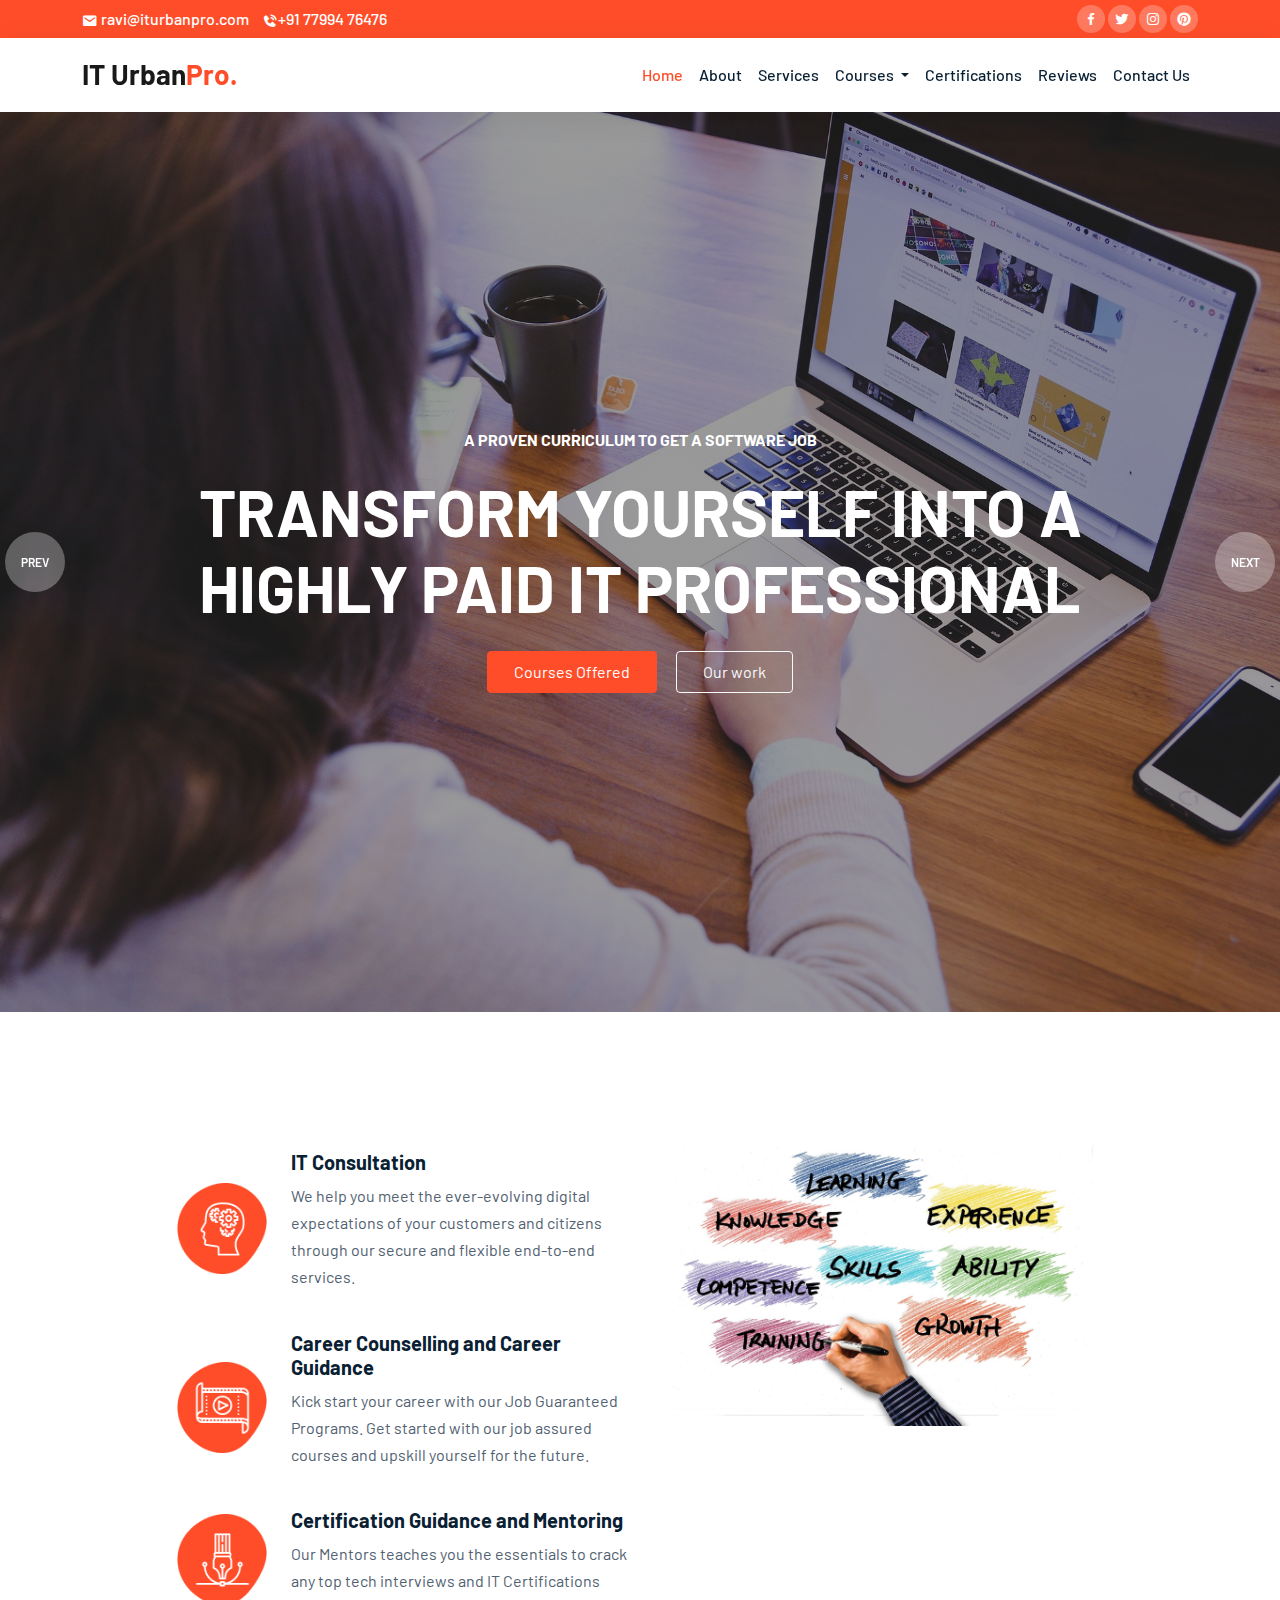
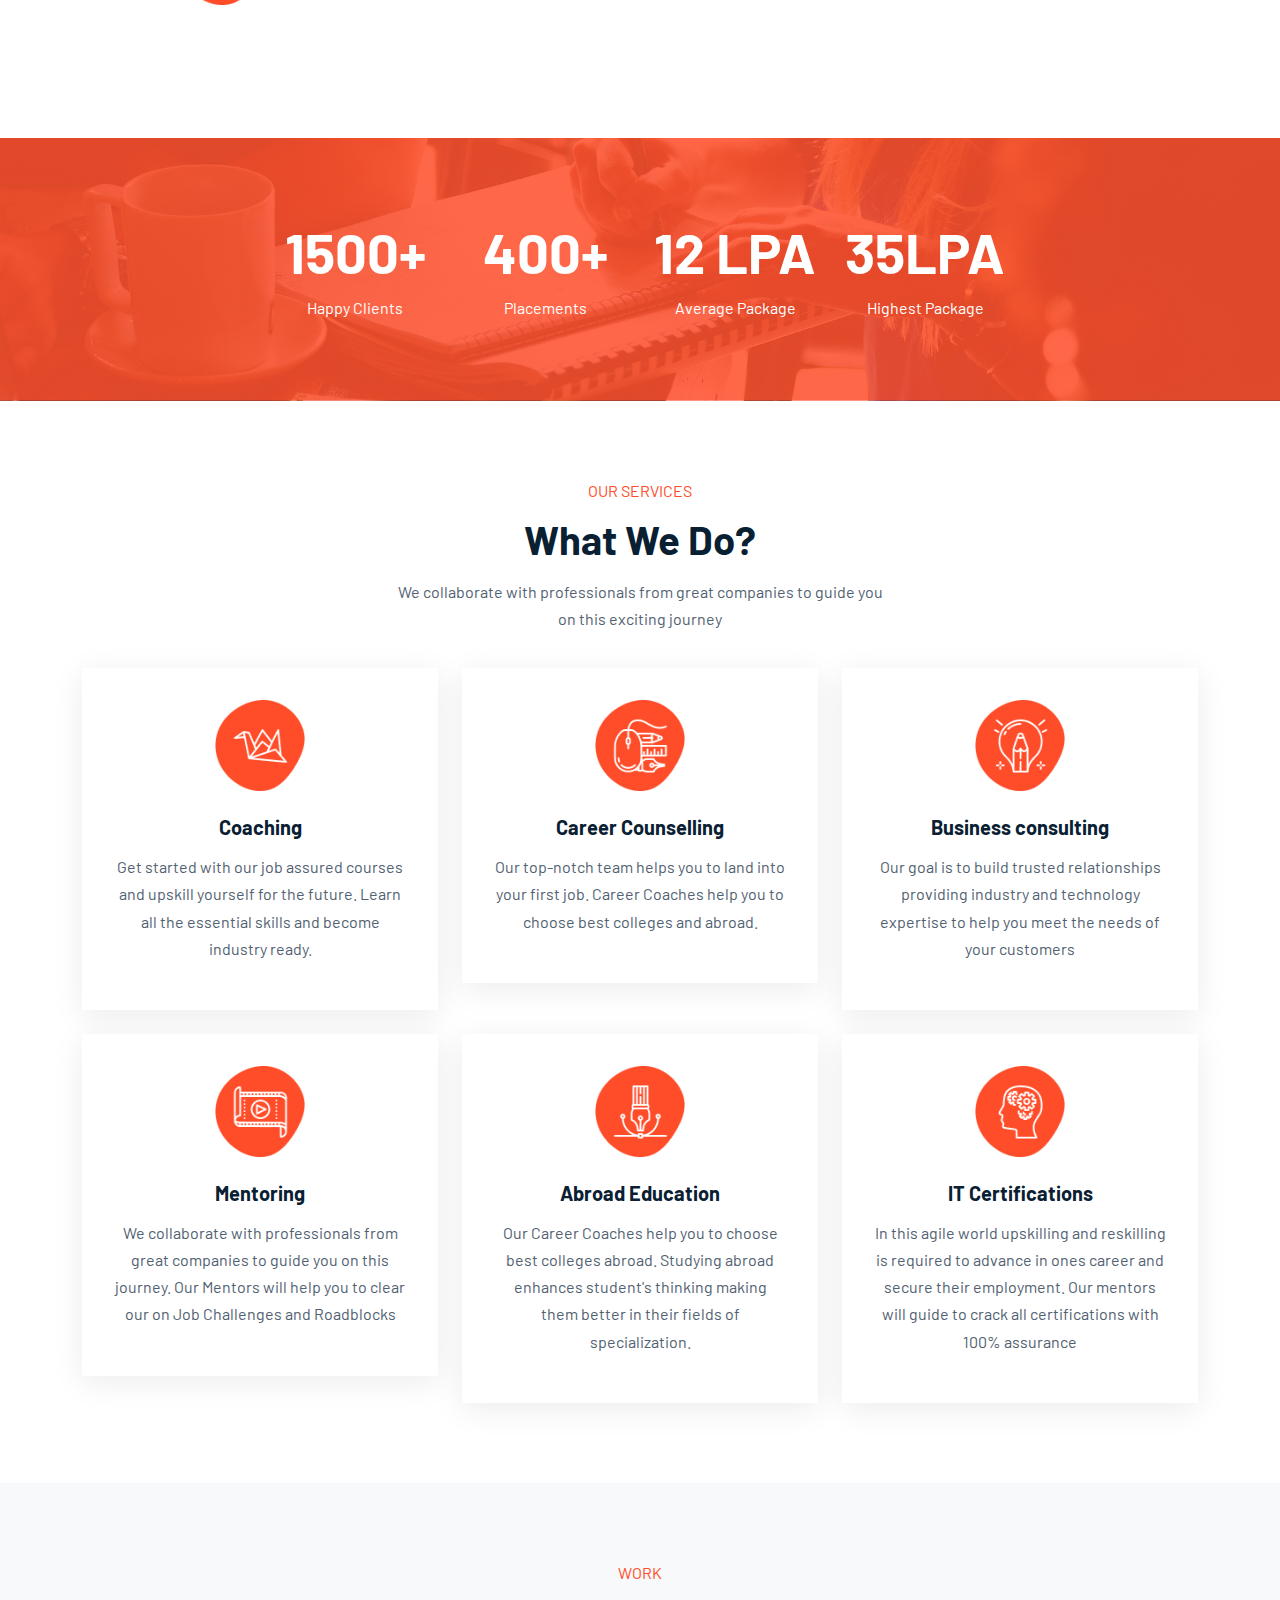
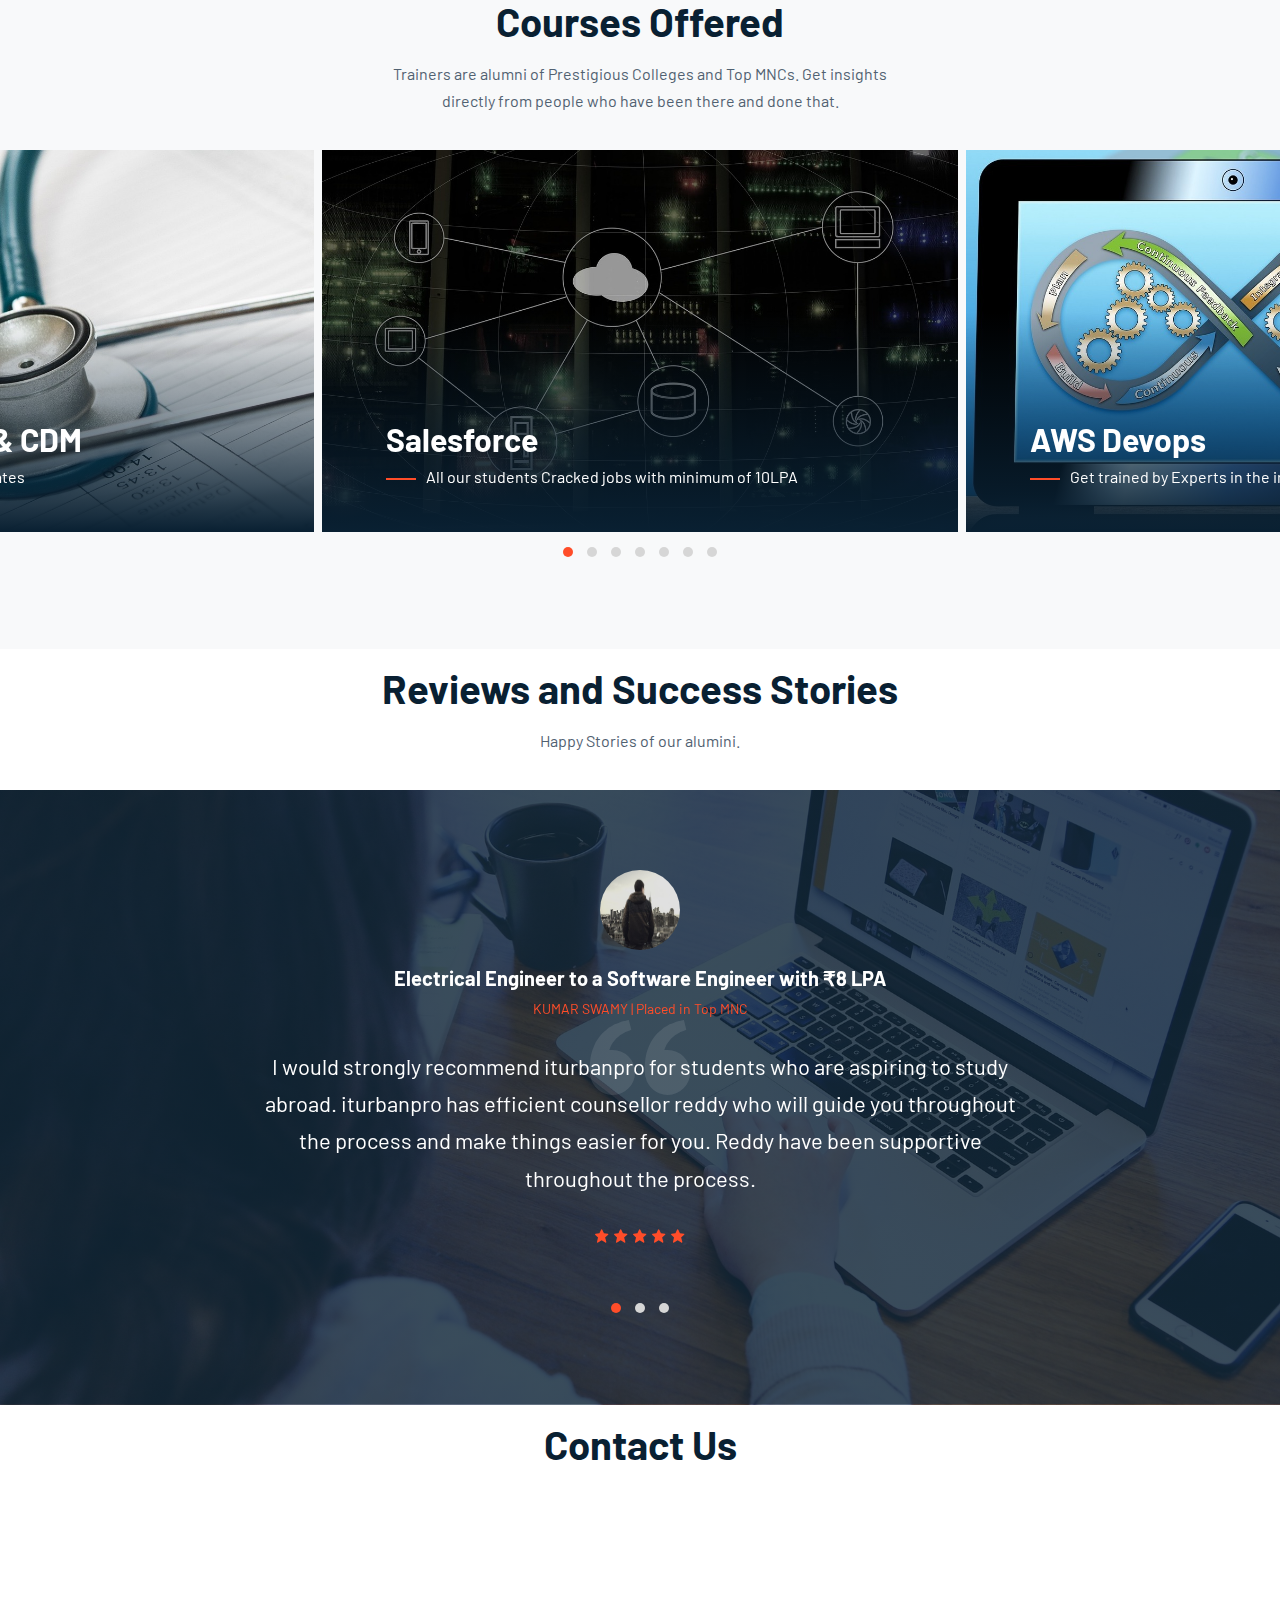
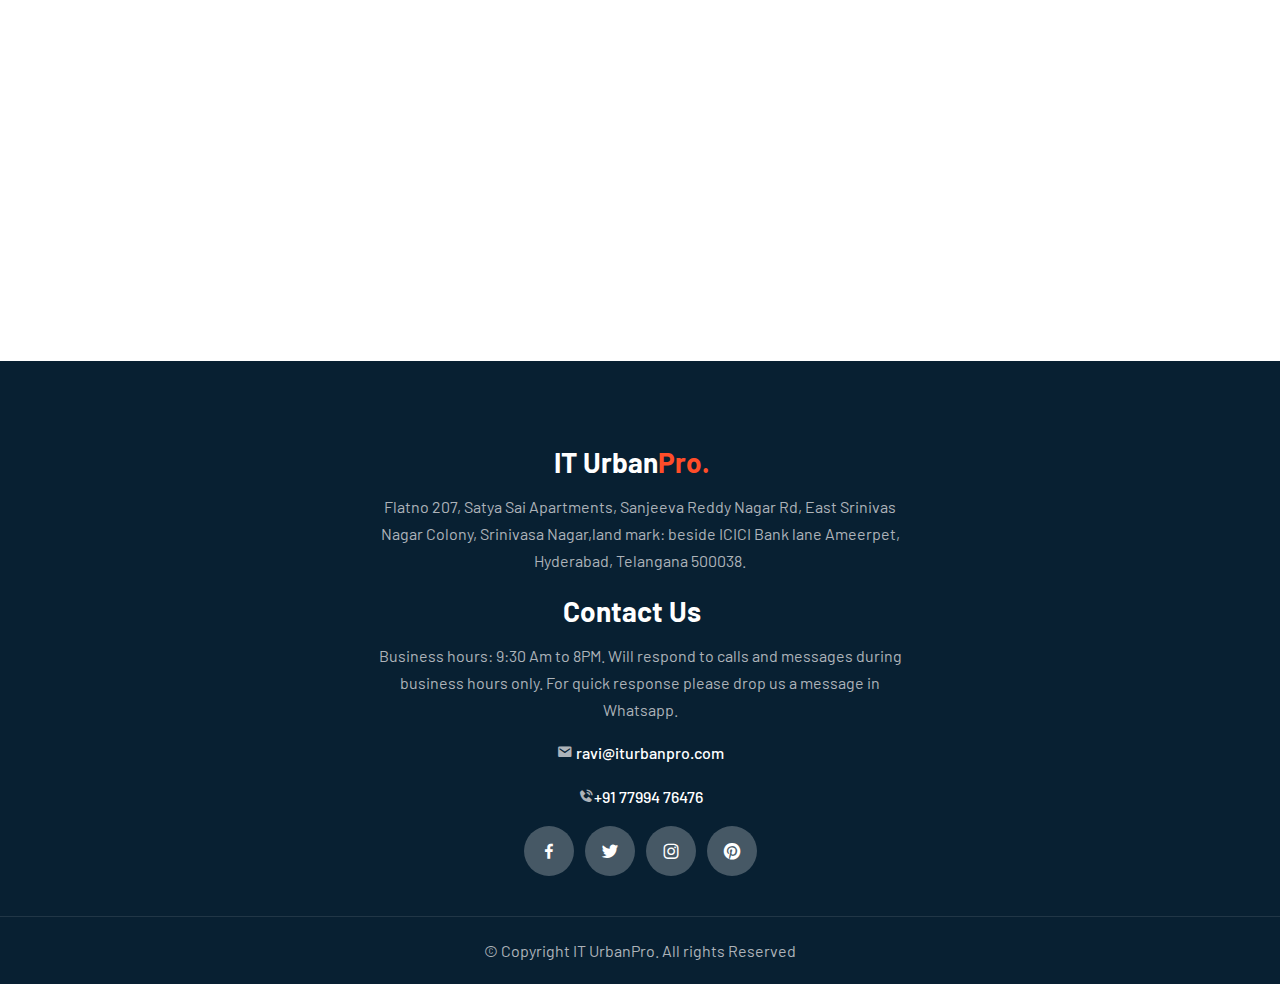
==== index.html @ 28d2590e "InitialCommit" ====
<!doctype html>
<html lang="en">

<head>
    <!-- Required meta tags -->
    <meta charset="utf-8">
    <meta name="viewport" content="width=device-width, initial-scale=1">

    <!-- Bootstrap CSS -->
    <link rel="stylesheet" href="css/bootstrap.min.css">
    <link rel="stylesheet" href="css/owl.carousel.min.css">
    <link rel="stylesheet" href="css/owl.theme.default.min.css">
    <link href='https://unpkg.com/boxicons@2.1.1/css/boxicons.min.css' rel='stylesheet'>
    <link rel="stylesheet" href="css/style.css">

    <title>IT Urban Pro</title>
</head>

<body data-bs-spy="scroll" data-bs-target=".navbar" data-bs-offset="70">


    <!-- TOP NAV contacts-->
    <div class="top-nav" id="home">
        <div class="container">
            <div class="row justify-content-between">
                <div class="col-auto">
                    <p class="col-auto contact-now"> <i class='bx bxs-envelope'></i> <a href="mailto:ravi@iturbanpro.com">ravi@iturbanpro.com</a></p>
                    <p class="col-auto contact-now"> <i class='bx bxs-phone-call'></i><a href="tel:+917799476476">+91 77994 76476 </a></p>               
                </div>
                <div class="col-auto social-icons">
                    <a href="#"><i class='bx bxl-facebook'></i></a>
                    <a href="#"><i class='bx bxl-twitter'></i></a>
                    <a href="#"><i class='bx bxl-instagram'></i></a>
                    <a href="#"><i class='bx bxl-pinterest'></i></a>
                </div>
            </div>
        </div>
    </div>

    <!-- BOTTOM NAV Menu-->
    <nav class="navbar navbar-expand-lg navbar-light bg-white sticky-top">
        <div class="container">
            <a class="navbar-brand" href="#">IT Urban<span class="dot">Pro.</span></a>
            <button class="navbar-toggler" type="button" data-bs-toggle="collapse" data-bs-target="#navbarNav"
                aria-controls="navbarNav" aria-expanded="false" aria-label="Toggle navigation">
                <span class="navbar-toggler-icon"></span>
            </button>
            <div class="collapse navbar-collapse" id="navbarNav">
                <ul class="navbar-nav ms-auto">
                    <li class="nav-item">
                        <a class="nav-link" href="#home">Home</a>
                    </li>
                    <li class="nav-item">
                        <a class="nav-link" href="#about">About</a>
                    </li>
                    <li class="nav-item">
                        <a class="nav-link" href="#services">Services</a>
                    </li>
                    <!-- <li class="nav-item">
                        <a class="nav-link" href="#portfolio">Courses</a>
                    </li> -->
                    <li class="nav-item dropdown">
                        <a class="nav-link dropdown-toggle" href="#portfolio" id="navbarDropdownMenuLink" role="button" data-bs-toggle="dropdown" aria-expanded="false">
                          Courses
                        </a>
                        <ul class="dropdown-menu" aria-labelledby="navbarDropdownMenuLink">
                          <li><a class="dropdown-item" href="#">Salesforce</a></li>
                          <li><a class="dropdown-item" href="#">AWS Devops</a></li>
                          <li><a class="dropdown-item" href="#">RPA</a></li>
                          <li><a class="dropdown-item" href="#">POWER BI</a></li>
                          <li><a class="dropdown-item" href="#">Java</a></li>
                          <li><a class="dropdown-item" href="#">Testing</a></li>
                          <li><a class="dropdown-item" href="#">Clinical Research & CDM</a></li>
                        </ul>
                      </li>
                    <li class="nav-item">
                        <a class="nav-link" href="#services">Certifications</a>
                    </li>
                    <li class="nav-item">
                        <a class="nav-link" href="#reviews">Reviews</a>
                    </li>
                    <li class="nav-item">
                        <a class="nav-link" href="#contact">Contact Us</a>
                    </li>
                </ul>
                <!-- <a href="#" 
                data-bs-toggle="modal"
                 data-bs-target="#exampleModal"
                  class="btn btn-brand ms-lg-3">Contact</a> -->
            </div>
        </div>
    </nav>

    <!-- SLIDER -->
    <div class="owl-carousel owl-theme hero-slider">
        <div class="slide slide1">
            <div class="container">
                <div class="row">
                    <div class="col-12 text-center text-white">
                        <h6 class="text-white text-uppercase">A proven curriculum
                            to get a software job</h6>
                        <h1 class="display-3 my-4">Transform Yourself into a <br />Highly Paid IT Professional</h1>
                        <a href="#portfolio" class="btn btn-brand">Courses Offered</a>
                        <a href="#reviews" class="btn btn-outline-light ms-3">Our work</a>
                    </div>
                </div>
            </div>
        </div>
        <div class="slide slide2">
            <div class="container">
                <div class="row">
                    <div class="col-12 col-lg-10 offset-lg-1 text-white">
                        <h6 class="text-white text-uppercase">We believe in the power of sharing</h6>
                        <h1 class="display-3 my-4">100+ companies have hired <br />Our Professionals</h1>
                        <a href="#portfolio" class="btn btn-brand">Get Started</a>
                        <a href="#reviews" class="btn btn-outline-light ms-3">Our work</a>
                    </div>
                </div>
            </div>
        </div>
    </div>

    <!-- ABOUT -->
    <section id="about">
        <div class="container">
            <div class="row justify-content-center">
                <div class="col-lg-5 py-5">
                    <div class="row">

                        <div class="col-12">
                            <div class="info-box">
                                <img src="img/icon6.png" alt="">
                                <div class="ms-4">
                                    <h5>IT Consultation</h5>
                                    <p>We help you meet the ever-evolving digital expectations of your customers and citizens through our secure and flexible end-to-end services. </p>
                                </div>
                            </div>
                        </div>
                        <div class="col-12 mt-4">
                            <div class="info-box">
                                <img src="img/icon4.png" alt="">
                                <div class="ms-4">
                                    <h5>Career Counselling and Career Guidance</h5>
                                    <p>Kick start your career with our Job Guaranteed Programs. Get started with our job assured courses and upskill yourself for the future. </p>
                                </div>
                            </div>
                        </div>
                        <div class="col-12 mt-4">
                            <div class="info-box">
                                <img src="img/icon5.png" alt="">
                                <div class="ms-4">
                                    <h5>Certification Guidance and Mentoring</h5>
                                    <p>Our Mentors teaches you the essentials to crack any top tech interviews and IT Certifications </p>
                                </div>
                            </div>
                        </div>
                    </div>
                </div>
                <div class="col-lg-5">
                    <img src="img/about.jpg" alt="">
                </div>
            </div>
        </div>
    </section>

    <!-- MILESTONE -->
    <section id="milestone">
        <div class="container">
            <div class="row text-center justify-content-center gy-4">
                <div class="col-lg-2 col-sm-6">
                    <h1 class="display-4">1500+</h1>
                    <p class="mb-0">Happy Clients</p>
                </div>
                <div class="col-lg-2 col-sm-6">
                    <h1 class="display-4">400+</h1>
                    <p class="mb-0">Placements</p>
                </div>
                <div class="col-lg-2 col-sm-6">
                    <h1 class="display-4">12 LPA</h1>
                    <p class="mb-0">Average Package</p>
                </div>
                <div class="col-lg-2 col-sm-6">
                    <h1 class="display-4">35LPA</h1>
                    <p class="mb-0">Highest Package</p>
                </div>
            </div>
        </div>
    </section>
<!-- COURSES OFFERED -->
    <section id="services" class="text-center">
        <div class="container">
            <div class="row">
                <div class="col-12">
                    <div class="intro">
                        <h6>Our Services</h6>
                        <h1>What We Do?</h1>
                        <p class="mx-auto">We collaborate with professionals from great companies to guide you on this exciting journey</p>
                    </div>
                </div>
            </div>
            <div class="row g-4">
                <div class="col-lg-4 col-md-6">
                    <div class="service">
                        <img src="img/icon1.png" alt="">
                        <h5>Coaching</h5>
                        <p> Get started with our job assured courses and upskill yourself for the future. Learn all the essential skills and become industry ready.</p>
                    </div>
                </div>
                <div class="col-lg-4 col-md-6">
                    <div class="service">
                        <img src="img/icon2.png" alt="">
                        <h5>Career Counselling</h5>
                        <p>Our top-notch team helps you to land into your first job. Career Coaches help you to choose best colleges and abroad.</p>
                    </div>
                </div>
                <div class="col-lg-4 col-md-6">
                    <div class="service">
                        <img src="img/icon3.png" alt="">
                        <h5>Business consulting</h5>
                        <p>Our goal is to build trusted relationships providing industry and technology expertise to help you meet the needs of your customers</p>
                    </div>
                </div>
                <div class="col-lg-4 col-md-6">
                    <div class="service">
                        <img src="img/icon4.png" alt="">
                        <h5>Mentoring</h5>
                        <p>We collaborate with professionals from great companies to guide you on this journey. Our Mentors will help you to clear our on Job Challenges and Roadblocks </p>
                    </div>
                </div>
                <div class="col-lg-4 col-md-6">
                    <div class="service">
                        <img src="img/icon5.png" alt="">
                        <h5>Abroad Education</h5>
                        <p>Our Career Coaches help you to choose best colleges abroad. Studying abroad enhances student's thinking making them better in their fields of specialization.</p>
                    </div>
                </div>
                <div class="col-lg-4 col-md-6">
                    <div class="service">
                        <img src="img/icon6.png" alt="">
                        <h5>IT Certifications</h5>
                        <p>In this agile world upskilling and reskilling is required to advance in ones career and secure their employment. Our mentors will guide to crack all certifications with 100% assurance</p>
                    </div>
                </div>
            </div>
        </div>
    </section>

    <section class="bg-light" id="portfolio">
        <div class="container">
            <div class="row">
                <div class="col-12">
                    <div class="intro">
                        <h6>Work</h6>
                        <h1>Courses Offered</h1>
                        <p class="mx-auto">Trainers are alumni of Prestigious Colleges and Top MNCs. Get insights directly from people who have been there and done that.</p>
                    </div>
                </div>
            </div>
        </div>
        <div id="projects-slider" class="owl-theme owl-carousel">
            <div class="project">
                <div class="overlay"></div>
                <img src="img/salesforce.jpg" alt="">
                <div class="content">
                    <h2>Salesforce</h2>
                    <h6>All our students Cracked jobs with minimum of 10LPA</h6>
                </div>
            </div>
            <div class="project">
                <div class="overlay"></div>
                <img src="img/devops.jpg" alt="">
                <div class="content">
                    <h2>AWS Devops</h2>
                    <h6>Get trained by Experts in the industry</h6>
                </div>
            </div>
            <div class="project">
                <div class="overlay"></div>
                <img src="img/powerbi.jpg" alt="">
                <div class="content">
                    <h2>Power BI</h2>
                    <h6>Enhance your Annual pay with our advanced courses</h6>
                </div>
            </div>
            <div class="project">
                <div class="overlay"></div>
                <img src="img/rpa.jpg" alt="">
                <div class="content">
                    <h2>RPA</h2>
                    <h6>No Coding for students from all backgrounds</h6>
                </div>
            </div>
            <div class="project">
                <div class="overlay"></div>
                <img src="img/networking.jpg" alt="">
                <div class="content">
                    <h2>Networking</h2>
                    <h6>With 100% Job Placments</h6>
                </div>
            </div>
            <div class="project">
                <div class="overlay"></div>
                <img src="img/java.jpg" alt="">
                <div class="content">
                    <h2>Java</h2>
                    <h6>Core | Advanced | Mini Projects</h6>
                </div>
            </div>
            <div class="project">
                <div class="overlay"></div>
                <img src="img/cdm.jpg" alt="">
                <div class="content">
                    <h2>Clinical Research & CDM</h2>
                    <h6>For Doctors and Pharma Graduates</h6>
                </div>
            </div>
        </div>
    </section>


<!-- Team Members Section -->
    <!-- <section id="team">
        <div class="container">
            <div class="row">
                <div class="col-12">
                    <div class="intro">
                        <h6>Team</h6>
                        <h1>Team Members</h1>
                        <p class="mx-auto">Contrary to popular belief, Lorem Ipsum is not simply random text. It has
                            roots in a piece of classical Latin literature from 45 BC, making it over 2000 years old</p>
                    </div>
                </div>
            </div>
            <div class="row justify-content-center">
                <div class="col-lg-4 col-md-8">
                    <div class="team-member">
                        <div class="image">
                            <img src="img/team_1.jpg" alt="">
                            <div class="social-icons">
                                <a href="#"><i class='bx bxl-facebook'></i></a>
                                <a href="#"><i class='bx bxl-twitter'></i></a>
                                <a href="#"><i class='bx bxl-instagram'></i></a>
                                <a href="#"><i class='bx bxl-pinterest'></i></a>
                            </div>
                            <div class="overlay"></div>
                        </div>

                        <h5>Marvin McKinney</h5>
                        <p>Marketing Coordinator</p>
                    </div>
                </div>
                <div class="col-lg-4 col-md-8">
                    <div class="team-member">
                        <div class="image">
                            <img src="img/team_2.jpg" alt="">
                            <div class="social-icons">
                                <a href="#"><i class='bx bxl-facebook'></i></a>
                                <a href="#"><i class='bx bxl-twitter'></i></a>
                                <a href="#"><i class='bx bxl-instagram'></i></a>
                                <a href="#"><i class='bx bxl-pinterest'></i></a>
                            </div>
                            <div class="overlay"></div>
                        </div>

                        <h5>Kathryn Murphy</h5>
                        <p>Ethical Hacker</p>
                    </div>
                </div>
                <div class="col-lg-4 col-md-8">
                    <div class="team-member">
                        <div class="image">
                            <img src="img/team_3.jpg" alt="">
                            <div class="social-icons">
                                <a href="#"><i class='bx bxl-facebook'></i></a>
                                <a href="#"><i class='bx bxl-twitter'></i></a>
                                <a href="#"><i class='bx bxl-instagram'></i></a>
                                <a href="#"><i class='bx bxl-pinterest'></i></a>
                            </div>
                            <div class="overlay"></div>
                        </div>

                        <h5>Darrell Steward</h5>
                        <p>Software Developer</p>
                    </div>
                </div>
            </div>
        </div>
    </section> -->

<!-- Reviews and Success Stories -->
    <div class="container">
        <div class="row">
            <div class="col-12">
                <div class="intro">
                    <h1>Reviews and Success Stories</h1>
                    <p class="mx-auto">Happy Stories of our alumini.</p>
                </div>
            </div>
        </div>
    </div>

    <section class="bg-light" id="reviews">
        

        <div class="owl-theme owl-carousel reviews-slider container">
            <div class="review">
                <div class="person">
                    <img src="img/student-image.jpg" alt="">
                    <h5> Electrical Engineer to a Software Engineer with ₹8 LPA</h5>
                    <small>KUMAR SWAMY | Placed in Top MNC</small>
                </div>
                <h3>I would strongly recommend iturbanpro for students who are aspiring to study abroad. iturbanpro  has efficient counsellor reddy who will guide you throughout the process and make things easier for you. Reddy have been supportive throughout the process.</h3>
                <div class="stars">
                    <i class='bx bxs-star'></i>
                    <i class='bx bxs-star'></i>
                    <i class='bx bxs-star'></i>
                    <i class='bx bxs-star'></i>
                    <i class="bx bxs-star"></i>
                </div>
                <i class='bx bxs-quote-alt-left'></i>
            </div>
            <div class="review">
                <div class="person">
                    <img src="img/student-image.jpg" alt="">
                    <h5>Delivery Boy to a Software Engineer WITH 12LPA</h5>
                    <small>Mohan Yellappa | Placed in TOP MNC</small>
                </div>
                <h3>After graduating I worked as delivery partner to take care of my expenses. After joining here for Salesforce Training the placement team did wonders for me. Assisted me in Interview preparation & my communication skills. I'm thank full to IT UBRAN PRO.</h3>
                <div class="stars">
                    <i class='bx bxs-star'></i>
                    <i class='bx bxs-star'></i>
                    <i class='bx bxs-star'></i>
                    <i class='bx bxs-star'></i>
                    <i class="bx bxs-star-half"></i>
                </div>
                <i class='bx bxs-quote-alt-left'></i>
            </div>
            <div class="review">
                <div class="person">
                    <img src="img/student-image.jpg" alt="">
                    <h5>Mechanical Engineering to ₹13.8 LPA LPA Software Job</h5>
                    <small>Vinod Kumar | Salesforce Student Placed in MNC</small>
                </div>
                <h3>After coming out of my college, I was anxious about my placement. But after joining IT Urban pro, I got trained on salesforce by Industry experts. Their training methodology is quite unique and different from other training centres. I got great support from my mentor when I was struggling and Im settled in my life now with 12LPA.</h3>
                <div class="stars">
                    <i class='bx bxs-star'></i>
                    <i class='bx bxs-star'></i>
                    <i class='bx bxs-star'></i>
                    <i class='bx bxs-star'></i>
                    <i class="bx bxs-star"></i>
                </div>
                <i class='bx bxs-quote-alt-left'></i>
            </div>
        </div>
    </section>

    <!-- <section id="blog">
        <div class="container">
            <div class="row">
                <div class="col-12">
                    <div class="intro">
                        <h6>Blog</h6>
                        <h1>Blog Posts</h1>
                        <p class="mx-auto">Contrary to popular belief, Lorem Ipsum is not simply random text. It has
                            roots in a piece of classical Latin literature from 45 BC, making it over 2000 years old</p>
                    </div>
                </div>
            </div>
            <div class="row">
                <div class="col-md-4">
                    <article class="blog-post">
                        <img src="img/project5.jpg" alt="">
                        <a href="#" class="tag">Web Design</a>
                        <div class="content">
                            <small>01 Dec, 2022</small>
                            <h5>Web Design trends in 2022</h5>
                            <p>Contrary to popular belief, Lorem Ipsum is not simply random text. It has roots in a
                                piece of classical Latin literature from</p>
                        </div>
                    </article>
                </div>
                <div class="col-md-4">
                    <article class="blog-post">
                        <img src="img/project4.jpg" alt="">
                        <a href="#" class="tag">Programming</a>
                        <div class="content">
                            <small>01 Dec, 2022</small>
                            <h5>Web Design trends in 2022</h5>
                            <p>Contrary to popular belief, Lorem Ipsum is not simply random text. It has roots in a
                                piece of classical Latin literature from</p>
                        </div>
                    </article>
                </div>
                <div class="col-md-4">
                    <article class="blog-post">
                        <img src="img/project2.jpg" alt="">
                        <a href="#" class="tag">Marketing</a>
                        <div class="content">
                            <small>01 Dec, 2022</small>
                            <h5>Web Design trends in 2022</h5>
                            <p>Contrary to popular belief, Lorem Ipsum is not simply random text. It has roots in a
                                piece of classical Latin literature from</p>
                        </div>
                    </article>
                </div>
            </div>
        </div>
    </section> -->

    <div class="container" id="contact">
        <div class="col-12">
            <div class="intro">
                <h1>Contact Us</h1>
                
            </div>
            <iframe src="https://www.google.com/maps/embed?pb=!1m14!1m8!1m3!1d15225.700421857577!2d78.4438462!3d17.4393559!3m2!1i1024!2i768!4f13.1!3m3!1m2!1s0x0%3A0xa017b3ffe7bff900!2sIT%20URBANPRO!5e0!3m2!1sen!2sin!4v1664267649828!5m2!1sen!2sin" width="100%" height="450" style="border:0;" allowfullscreen="" loading="lazy" referrerpolicy="no-referrer-when-downgrade"></iframe>
        </div>
    </div>

    <footer>
        <div class="footer-top text-center">
            <div class="container">
                <div class="row justify-content-center">
                    <div class="col-lg-6 text-center">
                        <h4 class="navbar-brand">IT Urban<span class="dot">Pro.</span></h4>
                        <p>Flatno 207, Satya Sai Apartments, Sanjeeva Reddy Nagar Rd, East Srinivas Nagar Colony, Srinivasa Nagar,land mark: beside ICICI Bank lane Ameerpet, Hyderabad, Telangana 500038.</p>
                        <h4 class="navbar-brand">Contact Us<span class="dot"></span></h4>
                        <p>Business hours: 9:30 Am to 8PM. Will respond to calls and messages during business hours only. For quick response please drop us a message in Whatsapp.</p>

                        <div class="container">
                            <div class="col-auto">
                                <div>
                                    <p class="col-auto contact-now"> <i class='bx bxs-envelope'></i> <a href="mailto:ravi@iturbanpro.com">ravi@iturbanpro.com</a></p>
                                    <p class="col-auto contact-now"> <i class='bx bxs-phone-call'></i><a href="tel:+917799476476">+91 77994 76476 </a></p>               
                                </div>
                               
                            </div>
                        </div>

                        <div class="col-auto social-icons">
                            <a href="#"><i class='bx bxl-facebook'></i></a>
                            <a href="#"><i class='bx bxl-twitter'></i></a>
                            <a href="#"><i class='bx bxl-instagram'></i></a>
                            <a href="#"><i class='bx bxl-pinterest'></i></a>
                        </div>
                    </div>
                </div>
                
            </div>
        </div>
        <div class="footer-bottom text-center">
            <p class="mb-0">© Copyright IT UrbanPro. All rights Reserved</p>
        </div>
    </footer>


    <!-- Modal -->
    <div class="modal fade" id="exampleModal" tabindex="-1" aria-labelledby="exampleModalLabel" aria-hidden="true">
        <div class="modal-dialog modal-dialog-centered modal-xl">
            <div class="modal-content">
                <div class="modal-body p-0">
                    <div class="container-fluid">
                        <div class="row gy-4">
                            <div class="col-lg-4 col-sm-12 bg-cover"
                                style="background-image: url(img/c2.jpg); min-height:300px;">
                                <div>
                                    
                                </div>
                            </div>
                            <div class="col-lg-8">
                                <form class="p-lg-5 col-12 row g-3">
                                    <div>
                                        <h1>Get in touch</h1>
                                    <p>Fell free to contact us and we will get back to you as soon as possible</p>
                                    </div>
                                    <div class="col-lg-6">
                                        <label for="userName" class="form-label">First name</label>
                                        <input type="text" class="form-control" placeholder="Jon" id="userName"
                                            aria-describedby="emailHelp">
                                    </div>
                                    <div class="col-lg-6">
                                        <label for="userName" class="form-label">Last name</label>
                                        <input type="text" class="form-control" placeholder="Doe" id="userName"
                                            aria-describedby="emailHelp">
                                    </div>
                                    <div class="col-12">
                                        <label for="userName" class="form-label">Email address</label>
                                        <input type="email" class="form-control" placeholder="Johndoe@example.com" id="userName"
                                            aria-describedby="emailHelp">
                                    </div>
                                    <div class="col-12">
                                        <label for="exampleInputEmail1" class="form-label">Enter Message</label>
                                        <textarea name="" placeholder="This is looking great and nice." class="form-control" id=""  rows="4"></textarea>
                                    </div>

                                    <div class="col-12">
                                        <button type="submit" class="btn btn-brand">Send Message</button>
                                    </div>
                                </form>
                            </div>
                        </div>
                    </div>
                </div>

            </div>
        </div>
    </div>









    <script src="js/jquery.min.js"></script>
    <script src="js/bootstrap.bundle.min.js"></script>
    <script src="js/owl.carousel.min.js"></script>
    <script src="js/app.js"></script>
</body>

</html>
---- css/style.css ----
@import url('https://fonts.googleapis.com/css2?family=Barlow:wght@400;500;600;700&display=swap');

:root {
    --brand: #ff4d29;
    --dark: #092032;
    --body: #516171;
    --border: rgba(0,0,0,0.08);
    --shadow: 0px 6px 30px rgba(0, 0, 0, 0.08);
    
}

body {
    font-family: "Barlow", sans-serif;
    color: var(--body);
    line-height: 1.7;
}

h1,h2,h3,h4,h5,h6,
.display-1,.display-2,.display-3,.display-4 {
    font-weight: 700;
    color: var(--dark);
}

.bg-cover {
    background-size: cover;
    background-position: center;
    background-repeat: no-repeat;
}

img {
    width: 100%;
}

a {
    color: var(--dark);
    transition: all 0.4s ease;
    font-weight: 500;
}

.col-auto a{
    color: white;
    transition: all 0.4s ease;
    font-weight: 500;
    text-decoration: none;
}

.col-auto a:hover{
    color: wheat;
}

a:hover {
    color: var(--brand);
}

section {
    padding-top: 80px;
    padding-bottom: 80px;
}

.text-brand {
    color: var(--brand) !important;
}


.hero-slider .owl-prev,
.hero-slider .owl-next{
    background-color: rgba(255, 255, 255, 0.3) !important;
    width: 60px !important;
    height: 60px !important;
    display: block;
    display: grid;
    place-items: center;
    color: #fff !important;
    border-radius: 100px;
    line-height: 0;
    border-radius: 100px !important;
    position: absolute;
    top: 50%;
    font-weight: 600 !important;
    font-size: 12px !important;
    transition: all 0.4s ease;
    margin-top: -30px !important;
}

.owl-prev {
    left: 0;
}
.owl-next {
    right: 0;
}

.hero-slider .owl-prev:hover,
.hero-slider .owl-next:hover {
    background-color: var(--brand) !important; 
}

.owl-dot.active span{
    background-color: var(--brand) !important;
}


 /* slide */
 .slide {
     min-height: 100vh;
     display: flex;
     align-items: center;
     justify-content: center;
     position: relative;
}

.slide1 {
    background: linear-gradient(rgba(0, 0, 0, 0.4), rgba(0, 0, 0, 0.4)), url(../img/banner1.jpg);
    background-size: cover;
    background-position: center;
    background-repeat: no-repeat;
}

.slide2 {
    background: linear-gradient(rgba(0, 0, 0, 0.4), rgba(0, 0, 0, 0.4)), url(../img/banner2.jpg);
    background-size: cover;
    background-position: center;
    background-repeat: no-repeat;
}

.slide .display-3 {
    text-transform: uppercase;
    color: #fff;
}

/* navbar */
.top-nav {
    background-color: var(--brand);
    color: #fff;
    padding-top: 5px;
    padding-bottom: 5px;
}

.top-nav p {
    display: inline-block;
    margin-bottom: 0;
    margin-right: 10px;
}

.top-nav span,
.top-nav i {
    vertical-align: middle;
}

.navbar {
    box-shadow: var(--shadow);
}

.social-icons a {
    width: 28px;
    height: 28px;
    display: inline-flex;
    color: #fff;
    background-color: rgba(255, 255, 255, 0.25);
    text-decoration: none;
    align-items: center;
    justify-content: center;
    border-radius: 100px;
}

.social-icons a:hover {
    background-color: #fff;
    color: var(--brand);
}

.navbar .navbar-nav .nav-link {
    color: var(--dark);
}

.navbar .navbar-nav .nav-link:hover {
    color: var(--brand);
}

.navbar .navbar-nav .nav-link.active {
    color: var(--brand);
}

.navbar-brand {
    font-size: 28px;
    font-weight: 700;
}

.navbar-brand .dot {
    color: var(--brand);
}

.btn {
    padding: 8px 26px;
}

.btn-brand {
    border-color: var(--brand);
    background-color: var(--brand);
    color: #fff;
}

.btn-brand:hover {
    background-color: #d64022;
    border-color: #d64022;
    color: #fff;
}

.intro {margin-bottom: 36px;
text-align: center;}

.intro p {
    max-width: 500px;
}
.intro h6{
    color: var(--brand);
    font-weight: 400;
    text-transform: uppercase;
}

.intro h1 {
    margin-top: 15px;
    margin-bottom: 15px;
}

.info-box {
    align-items: center;
    display: flex;
}

.info-box img {
    width: 90px;
}


#milestone {
    background: linear-gradient(rgba(255, 77, 41, 0.85), rgba(255, 77, 41, 0.85)), url(../img/banner2.jpg);
    background-size: cover;
    background-position: center;
    background-repeat: no-repeat;
}

#milestone h1,
#milestone p {
    color: #fff;
}

.service {
    padding: 32px;
    background-color: #fff;
    box-shadow: var(--shadow);
}

.service h5 {
    margin-top: 24px;
    margin-bottom: 14px;
}

.service img {
    width: 90px;
}


.project {
    position: relative;
    overflow: hidden;
    z-index: 2;
}

.project h6 {
    font-weight: 400;
}

.project h6::before {
    content: "";
    height: 2px;
    width: 30px;
    display: inline-block;
    background: var(--brand);
    vertical-align: middle;
    margin-right: 10px;
}


.project .overlay {
    width: 100%;
    height: 220px;
    position: absolute;
    bottom: 0;
    left: 0;
    background: linear-gradient(180deg, rgba(255, 76, 41, 0) 0%, var(--dark) 100%);
}

.project .content {
    position: absolute;
    left: 10%;
    bottom: 10%
}

.project h2,
.project h6 {
    color: #fff;
}

.team-member {
    text-align: center;
}

.team-member .image{
    position: relative;
    z-index: 2;
    overflow: hidden;
}

.team-member .overlay {
    width: 100%;
    height: 100%;
    position: absolute;
    left: 0;
    top: -10%;
    background-color: rgba(255, 77, 41, 0.7);
    opacity: 0;
    transition: all 0.4s ease;
}

.team-member h5 {
    margin-top: 16px;
    margin-bottom: 4px;
}

.team-member .social-icons {
    position: absolute;
    top: 60%;
    left: 50%;
    transform: translate(-50%, -50%);
    z-index: 2;
    opacity: 0;
    transition: all 0.4s ease;
}

.team-member .social-icons a {
    width: 40px;
    height: 40px;
}

.team-member:hover .social-icons {
    top: 50%;
    opacity: 1;
}

.team-member:hover .overlay {
    top: 0%;
    opacity: 1;
}

#reviews {

    background: linear-gradient(-90deg, rgba(8, 32, 50, 0.8), rgba(8, 32, 50, 0.8)), url(../img/banner1.jpg), #082032;;
    background-size: cover;
    background-position: center;
    background-repeat: no-repeat;
}

.review {
    text-align: center;
    z-index: 2;
    position: relative;
    margin: 15px;
    max-width: 768px;
    margin: auto;
}

.review .bxs-quote-alt-left {
    font-size: 120px;
    position: absolute;
    opacity: 0.1;
    left: 50%;
    top: 50%;
    transform: translate(-50%, -50%);
    color: #fff;
}

.review img {
    width: 80px !important;
    height: 80px;
    border-radius: 100px;
    margin: auto;
}

.review h5 {
    margin-top: 16px;
    margin-bottom: 4px;
    color: #fff;
}

.review h3 {
    margin-top: 26px;
    margin-bottom: 26px;
    font-size: 22px;
    color: #fff;
    font-weight: 400;
    line-height: 1.7;
}

.review small {
    color: var(--brand);
}

.review .stars {
    color: var(--brand);
}

.blog-post {
    position: relative;
    background-color: #fff;
    box-shadow: var(--shadow);
}

.blog-post .content {
    padding: 32px;
}

.blog-post a {
    position: absolute;
    top: 20px;
    left: 20px;
    background-color: var(--brand);
    padding: 2px 12px;
    border-radius: 100px;
    text-decoration: none;
    color: #fff;
}

.blog-post h5 {
    margin-top: 12px;
    margin-bottom: 12px;
}

.blog-post small {
    text-transform: uppercase;
    color: var(--brand);
    text-decoration: underline;
}

footer {
    background: linear-gradient(0deg, rgba(8, 32, 50, 0.9), rgba(8, 32, 50, 0.9)), url(../img/bg_banner1.jpg), #082032;;
    background-size: cover;
    background-position: center;
    background-repeat: no-repeat;
}

footer .footer-top {
    padding-top: 80px;
    padding-bottom: 40px;
}

.footer-bottom {
    border-top: 1px solid rgba(255, 255, 255, 0.1);
    padding-bottom: 20px;
    padding-top: 20px;
}

footer .navbar-brand {
    color: #fff;
}

footer p {
    color: #ADB3B9;
}

footer .social-icons a {
    width: 50px;
    height: 50px;
    font-size: 20px;
    margin-left: 4px;
    margin-right: 4px;
}

.loader {
    min-height: 100vh;
    display: flex;
    align-items: center;
    justify-content: center;
    background-color: red;
    z-index: 99999;
    position: fixed;
    left: 0;
    right: 0;
}


input.form-control {
    border-color: transparent;
    height: 44px;
}

.form-control {
    background-color: rgba(0, 0, 0, 0.04);
    border-color: rgba(0, 0, 0, 0.04);;
}

.form-control:focus {
    box-shadow: none;
    border-color: var(--brand);
}
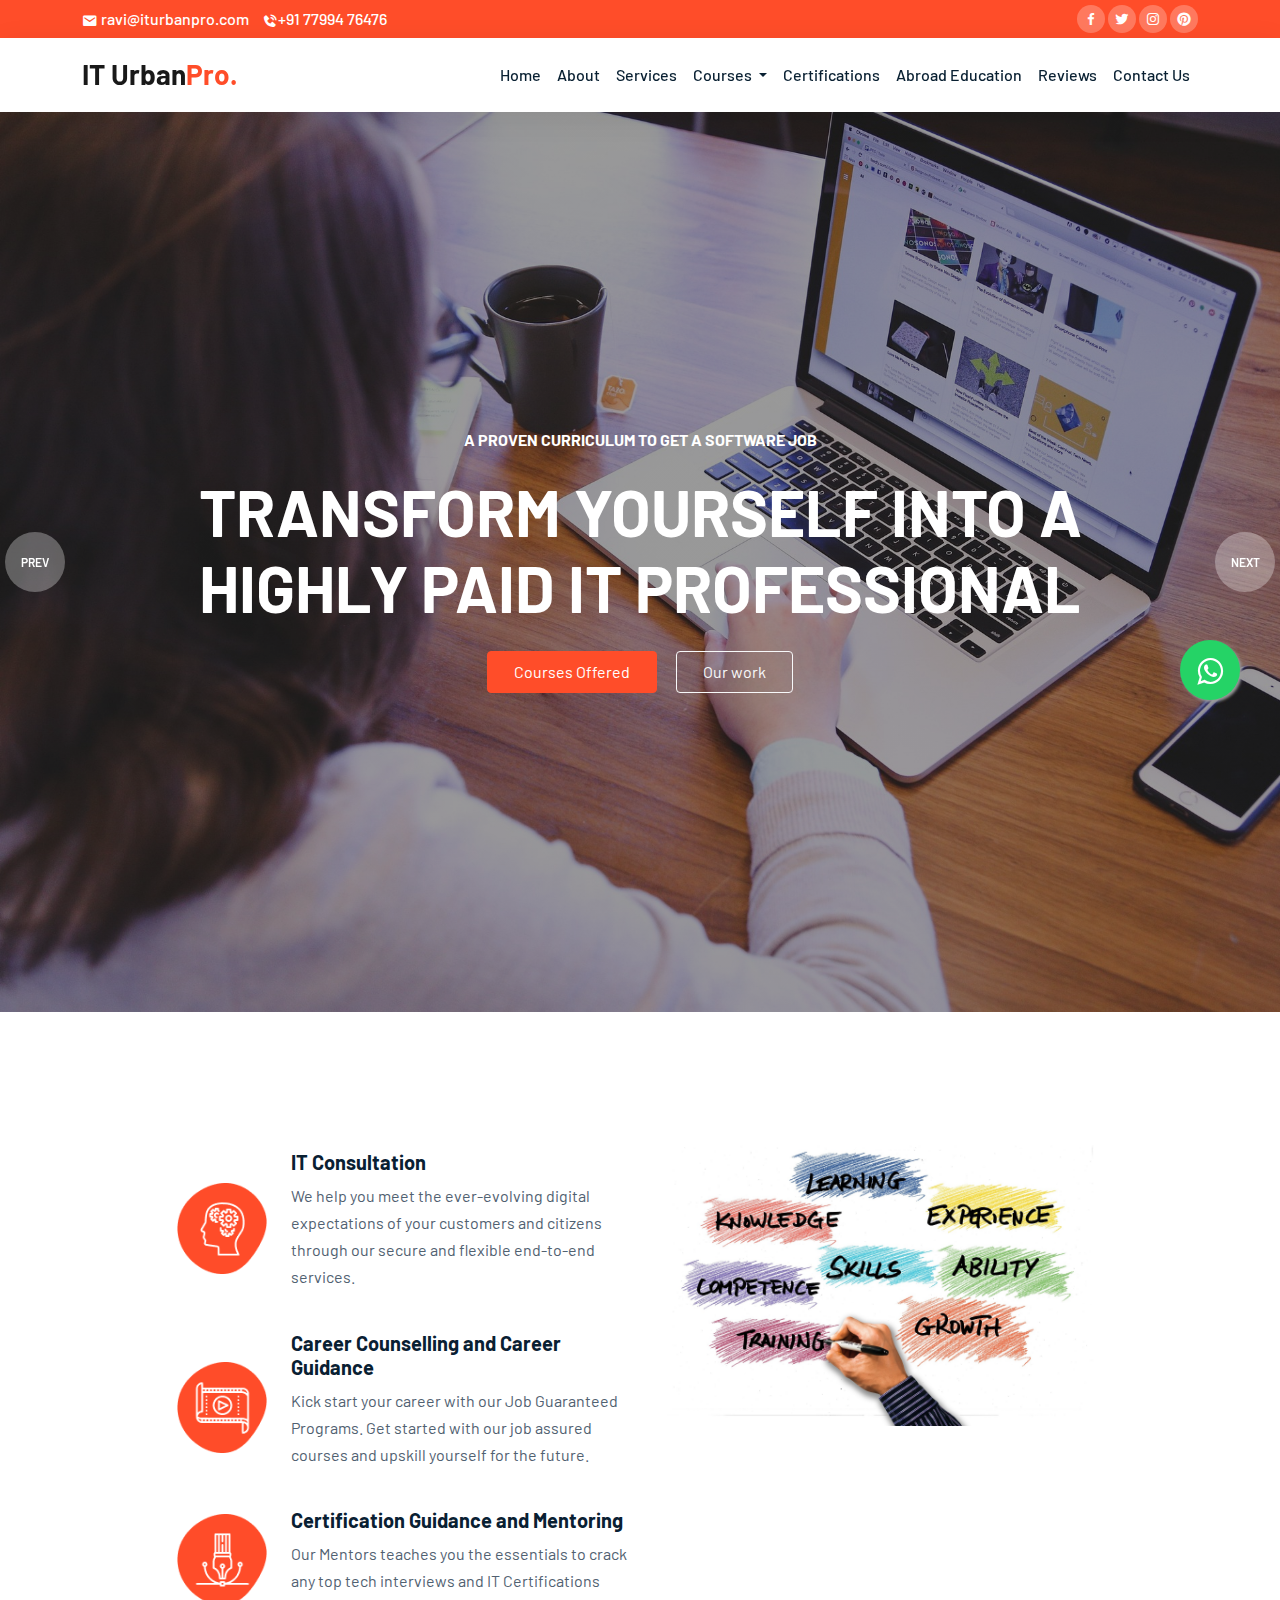
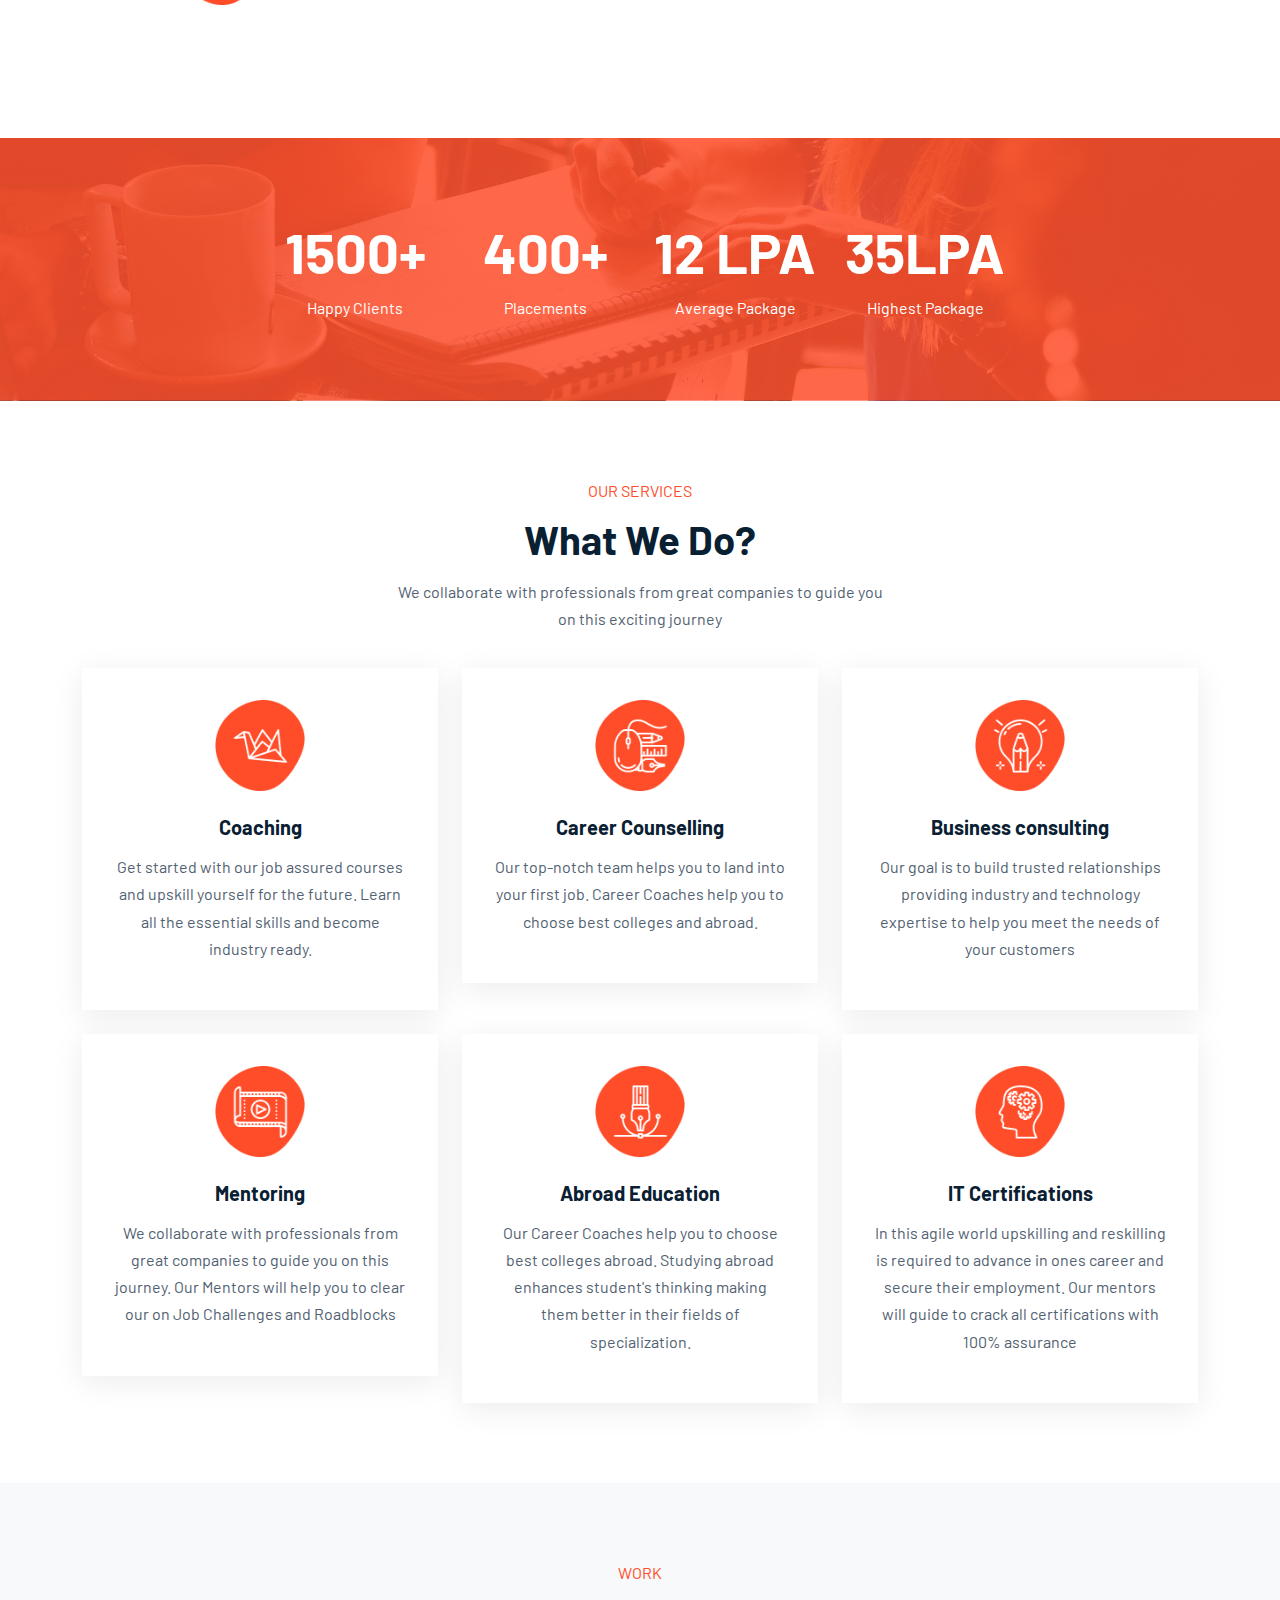
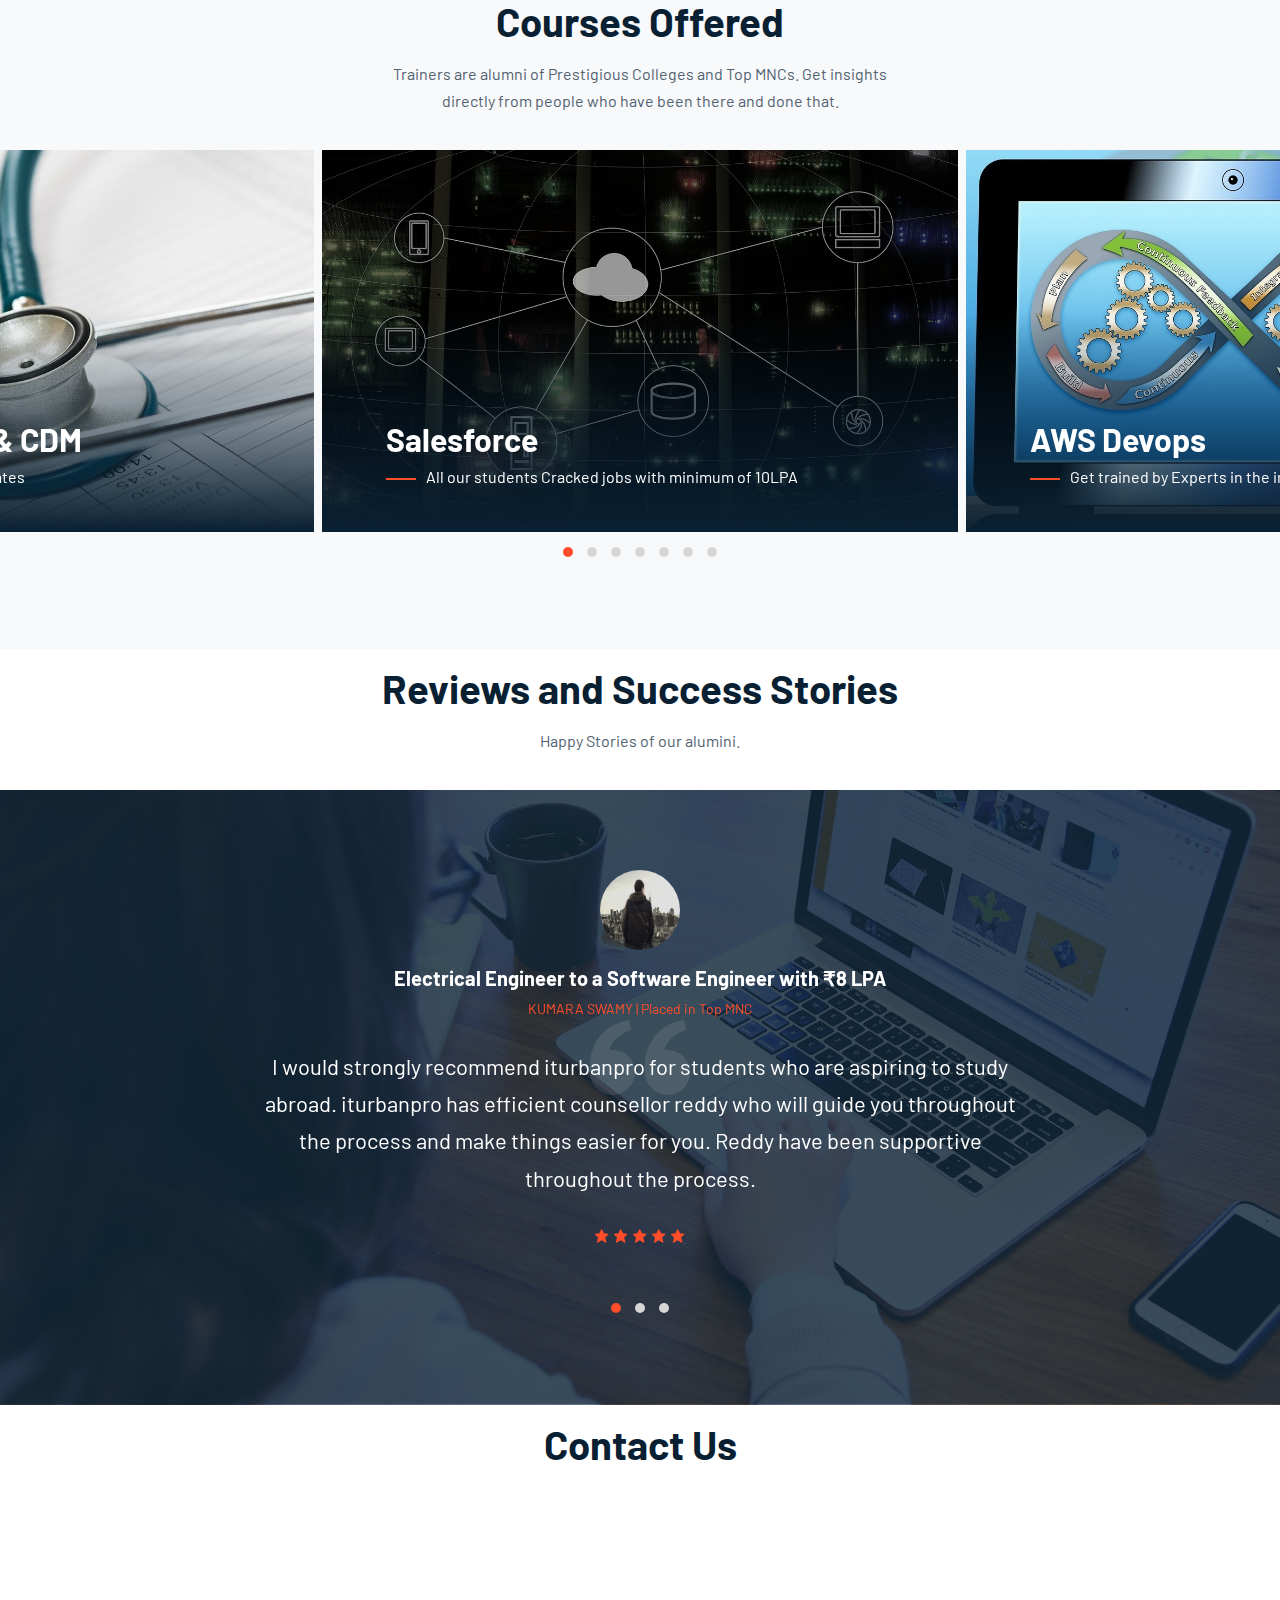
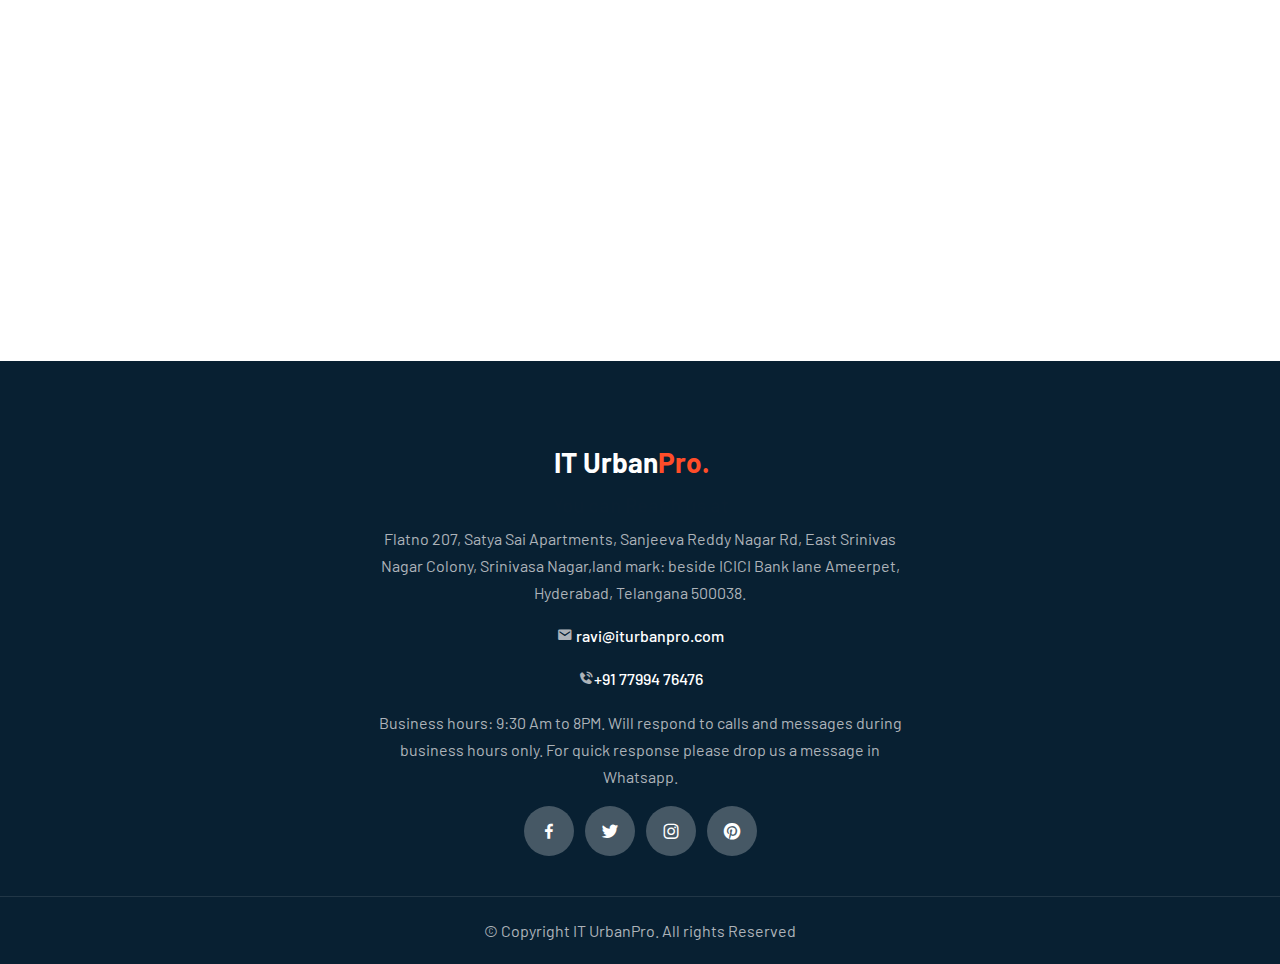
==== commit 93c3cb20: "course page accordians" ====
--- a/index.html
+++ b/index.html
@@ -12,6 +12,12 @@
     <link rel="stylesheet" href="css/owl.theme.default.min.css">
     <link href='https://unpkg.com/boxicons@2.1.1/css/boxicons.min.css' rel='stylesheet'>
     <link rel="stylesheet" href="css/style.css">
+
+    <!-- For Common NavBar -->
+		<script src="https://ajax.googleapis.com/ajax/libs/jquery/3.5.1/jquery.min.js"></script> 
+
+    <!-- Whatsapp bootstrap CSS File -->
+		<link rel="stylesheet" href="https://maxcdn.bootstrapcdn.com/font-awesome/4.5.0/css/font-awesome.min.css">
 
     <title>IT Urban Pro</title>
 </head>
@@ -37,59 +43,22 @@
         </div>
     </div>
 
-    <!-- BOTTOM NAV Menu-->
-    <nav class="navbar navbar-expand-lg navbar-light bg-white sticky-top">
-        <div class="container">
-            <a class="navbar-brand" href="#">IT Urban<span class="dot">Pro.</span></a>
-            <button class="navbar-toggler" type="button" data-bs-toggle="collapse" data-bs-target="#navbarNav"
-                aria-controls="navbarNav" aria-expanded="false" aria-label="Toggle navigation">
-                <span class="navbar-toggler-icon"></span>
-            </button>
-            <div class="collapse navbar-collapse" id="navbarNav">
-                <ul class="navbar-nav ms-auto">
-                    <li class="nav-item">
-                        <a class="nav-link" href="#home">Home</a>
-                    </li>
-                    <li class="nav-item">
-                        <a class="nav-link" href="#about">About</a>
-                    </li>
-                    <li class="nav-item">
-                        <a class="nav-link" href="#services">Services</a>
-                    </li>
-                    <!-- <li class="nav-item">
-                        <a class="nav-link" href="#portfolio">Courses</a>
-                    </li> -->
-                    <li class="nav-item dropdown">
-                        <a class="nav-link dropdown-toggle" href="#portfolio" id="navbarDropdownMenuLink" role="button" data-bs-toggle="dropdown" aria-expanded="false">
-                          Courses
-                        </a>
-                        <ul class="dropdown-menu" aria-labelledby="navbarDropdownMenuLink">
-                          <li><a class="dropdown-item" href="#">Salesforce</a></li>
-                          <li><a class="dropdown-item" href="#">AWS Devops</a></li>
-                          <li><a class="dropdown-item" href="#">RPA</a></li>
-                          <li><a class="dropdown-item" href="#">POWER BI</a></li>
-                          <li><a class="dropdown-item" href="#">Java</a></li>
-                          <li><a class="dropdown-item" href="#">Testing</a></li>
-                          <li><a class="dropdown-item" href="#">Clinical Research & CDM</a></li>
-                        </ul>
-                      </li>
-                    <li class="nav-item">
-                        <a class="nav-link" href="#services">Certifications</a>
-                    </li>
-                    <li class="nav-item">
-                        <a class="nav-link" href="#reviews">Reviews</a>
-                    </li>
-                    <li class="nav-item">
-                        <a class="nav-link" href="#contact">Contact Us</a>
-                    </li>
-                </ul>
-                <!-- <a href="#" 
-                data-bs-toggle="modal"
-                 data-bs-target="#exampleModal"
-                  class="btn btn-brand ms-lg-3">Contact</a> -->
-            </div>
-        </div>
-    </nav>
+    <!-- BOTTOM NAV Menu -->
+
+    
+
+    <!--Common Navigation bar-->
+
+                <div id="nav-placeholder"> </div>						
+                </div>
+
+            <script>
+            $.get("../navmenu.html", function(data){
+            $("#nav-placeholder").replaceWith(data);
+            });
+            </script> 
+<!--END Common Navigation bar-->
+
 
     <!-- SLIDER -->
     <div class="owl-carousel owl-theme hero-slider">
@@ -318,74 +287,7 @@
     </section>
 
 
-<!-- Team Members Section -->
-    <!-- <section id="team">
-        <div class="container">
-            <div class="row">
-                <div class="col-12">
-                    <div class="intro">
-                        <h6>Team</h6>
-                        <h1>Team Members</h1>
-                        <p class="mx-auto">Contrary to popular belief, Lorem Ipsum is not simply random text. It has
-                            roots in a piece of classical Latin literature from 45 BC, making it over 2000 years old</p>
-                    </div>
-                </div>
-            </div>
-            <div class="row justify-content-center">
-                <div class="col-lg-4 col-md-8">
-                    <div class="team-member">
-                        <div class="image">
-                            <img src="img/team_1.jpg" alt="">
-                            <div class="social-icons">
-                                <a href="#"><i class='bx bxl-facebook'></i></a>
-                                <a href="#"><i class='bx bxl-twitter'></i></a>
-                                <a href="#"><i class='bx bxl-instagram'></i></a>
-                                <a href="#"><i class='bx bxl-pinterest'></i></a>
-                            </div>
-                            <div class="overlay"></div>
-                        </div>
-
-                        <h5>Marvin McKinney</h5>
-                        <p>Marketing Coordinator</p>
-                    </div>
-                </div>
-                <div class="col-lg-4 col-md-8">
-                    <div class="team-member">
-                        <div class="image">
-                            <img src="img/team_2.jpg" alt="">
-                            <div class="social-icons">
-                                <a href="#"><i class='bx bxl-facebook'></i></a>
-                                <a href="#"><i class='bx bxl-twitter'></i></a>
-                                <a href="#"><i class='bx bxl-instagram'></i></a>
-                                <a href="#"><i class='bx bxl-pinterest'></i></a>
-                            </div>
-                            <div class="overlay"></div>
-                        </div>
-
-                        <h5>Kathryn Murphy</h5>
-                        <p>Ethical Hacker</p>
-                    </div>
-                </div>
-                <div class="col-lg-4 col-md-8">
-                    <div class="team-member">
-                        <div class="image">
-                            <img src="img/team_3.jpg" alt="">
-                            <div class="social-icons">
-                                <a href="#"><i class='bx bxl-facebook'></i></a>
-                                <a href="#"><i class='bx bxl-twitter'></i></a>
-                                <a href="#"><i class='bx bxl-instagram'></i></a>
-                                <a href="#"><i class='bx bxl-pinterest'></i></a>
-                            </div>
-                            <div class="overlay"></div>
-                        </div>
-
-                        <h5>Darrell Steward</h5>
-                        <p>Software Developer</p>
-                    </div>
-                </div>
-            </div>
-        </div>
-    </section> -->
+
 
 <!-- Reviews and Success Stories -->
     <div class="container">
@@ -407,7 +309,7 @@
                 <div class="person">
                     <img src="img/student-image.jpg" alt="">
                     <h5> Electrical Engineer to a Software Engineer with ₹8 LPA</h5>
-                    <small>KUMAR SWAMY | Placed in Top MNC</small>
+                    <small>KUMARA SWAMY | Placed in Top MNC</small>
                 </div>
                 <h3>I would strongly recommend iturbanpro for students who are aspiring to study abroad. iturbanpro  has efficient counsellor reddy who will guide you throughout the process and make things easier for you. Reddy have been supportive throughout the process.</h3>
                 <div class="stars">
@@ -423,7 +325,7 @@
                 <div class="person">
                     <img src="img/student-image.jpg" alt="">
                     <h5>Delivery Boy to a Software Engineer WITH 12LPA</h5>
-                    <small>Mohan Yellappa | Placed in TOP MNC</small>
+                    <small>Rahul Baradaj | Placed in TOP MNC</small>
                 </div>
                 <h3>After graduating I worked as delivery partner to take care of my expenses. After joining here for Salesforce Training the placement team did wonders for me. Assisted me in Interview preparation & my communication skills. I'm thank full to IT UBRAN PRO.</h3>
                 <div class="stars">
@@ -523,10 +425,9 @@
                 <div class="row justify-content-center">
                     <div class="col-lg-6 text-center">
                         <h4 class="navbar-brand">IT Urban<span class="dot">Pro.</span></h4>
+                        <h5>You can Reach us at<span class="dot"></span></h5>
                         <p>Flatno 207, Satya Sai Apartments, Sanjeeva Reddy Nagar Rd, East Srinivas Nagar Colony, Srinivasa Nagar,land mark: beside ICICI Bank lane Ameerpet, Hyderabad, Telangana 500038.</p>
-                        <h4 class="navbar-brand">Contact Us<span class="dot"></span></h4>
-                        <p>Business hours: 9:30 Am to 8PM. Will respond to calls and messages during business hours only. For quick response please drop us a message in Whatsapp.</p>
-
+                        
                         <div class="container">
                             <div class="col-auto">
                                 <div>
@@ -536,6 +437,10 @@
                                
                             </div>
                         </div>
+
+                        <p>Business hours: 9:30 Am to 8PM. Will respond to calls and messages during business hours only. For quick response please drop us a message in Whatsapp.</p>
+
+                        
 
                         <div class="col-auto social-icons">
                             <a href="#"><i class='bx bxl-facebook'></i></a>
@@ -606,18 +511,14 @@
         </div>
     </div>
 
-
-
-
-
-
-
-
-
     <script src="js/jquery.min.js"></script>
     <script src="js/bootstrap.bundle.min.js"></script>
     <script src="js/owl.carousel.min.js"></script>
     <script src="js/app.js"></script>
+
+    <a href="https://wa.me/917799476476" class="whatsapp_float" target="_blank">
+        <i class="fa fa-whatsapp whatsapp-icon"></i>
+    </a>
 </body>
 
 </html>--- a/css/style.css
+++ b/css/style.css
@@ -249,6 +249,22 @@
     box-shadow: var(--shadow);
 }
 
+.coursehighlights {
+    padding: 24px;
+    background-color: #fff;
+    box-shadow: var(--shadow);
+}
+.coursehighlights i {
+    font-size:56px ; 
+    padding: 0px;   
+}
+
+#course-tiles{
+    padding-top: 0px;
+    padding-bottom: 16px;
+}
+
+
 .service h5 {
     margin-top: 24px;
     margin-bottom: 14px;
@@ -500,4 +516,39 @@
 .form-control:focus {
     box-shadow: none;
     border-color: var(--brand);
+}
+
+/*--------------------------------------------------------------
+# WhatsApp bubble Icon
+--------------------------------------------------------------*/
+.whatsapp_float {
+	position:fixed;
+	width:60px;
+	height:60px;
+	bottom:200px;
+	right:40px;
+	background-color:#25d366;
+	color:#FFF;
+	border-radius:50px;
+	text-align:center;
+    font-size:30px;
+	box-shadow: 2px 2px 3px #999;
+    z-index:100;
+}
+
+.whatsapp-icon {
+	margin-top:16px;
+}
+
+@media screen and (max-width: 767px){
+     .whatsapp-icon {
+	 margin-top:10px;
+     }
+    .whatsapp_float {
+        width: 40px;
+        height: 40px;
+        bottom: 200px;
+        right: 10px;
+        font-size: 22px;
+    }
 }